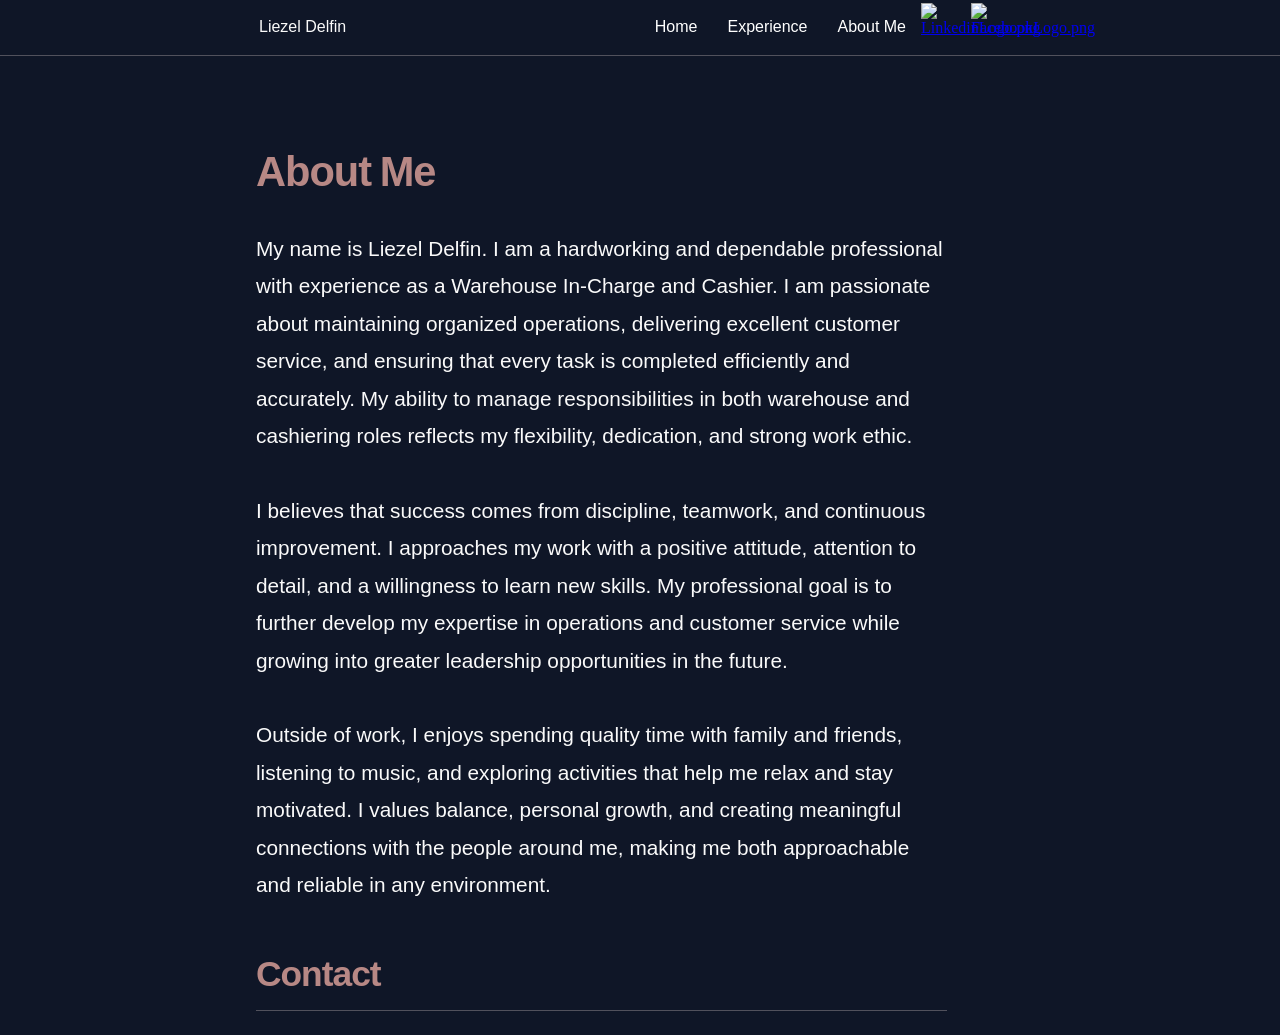
==== About.html @ 56529b36 "Add files via upload" ====
<!DOCTYPE html>
<html lang="en">
<head>
    <meta charset="UTF-8">
    <meta name="viewport" content="width=device-width, initial-scale=1.0">
    <title>About</title>
    <link rel="stylesheet" href="css/liezelcss.css">
</head>
<body>
    <nav>
        <div class="navcontrol">
            <div class="navcontrolleft">
                <div class="Name">
                    <p>Liezel Delfin</p>
                </div>               
            </div>
            
    
            <div class="navcontrolright">
    
                <div class="navigation">
                    <a  href="index.html" >Home</a>
                </div>
                
                <div class="navigation">
                    <a  href="Experience.html" >Experience</a>
                </div>
    
                <div class="navigation">
                    <a  href="About.html" >About Me</a>
                </div>
           
            <!-- New Resume Navigation-->
              
                <div class="nav-logo">
                    <!-- Linkedin -->
                    <a href="https://www.linkedin.com/in/liezel-delfin-66ba1b412/" target="_blank"><img src="image/LinkedinLogo.png" alt="LinkedinLogo.png" style="width: 100%; height: 100%;" ></a>
                </div>
                <!-- Facebook -->
                <div class="nav-logo">
                    <a href="https://www.facebook.com/zellie.nidfel" target="_blank"><img src="image/FacebookLogo.png" alt="FacebookLogo.png" style="width: 100%; height: 100%;" ></a>
                </div>
                
            </div>
        </div>
                   
                </div> 
            </nav>

    <section class="About">
        <div class="container-me">
            <h3>About Me</h3>
            <p>
                My name is Liezel Delfin. I am a hardworking and dependable professional with 
                experience as a Warehouse In-Charge and Cashier. 
                I am passionate about maintaining organized operations, delivering excellent
                customer service, and ensuring that every task is completed efficiently and accurately. 
                My ability to manage responsibilities in both warehouse and cashiering roles reflects my 
                flexibility, dedication, and strong work ethic.
                <br><br>
                I believes that success comes from discipline, teamwork, and continuous improvement.
                I approaches my work with a positive attitude, attention to detail, and a willingness
                to learn new skills. My professional goal is to further develop my expertise in operations
                and customer service while growing into greater leadership opportunities in the future.
                <br><br>
                Outside of work, I enjoys spending quality time with family and friends, listening to music, 
                and exploring activities that help me relax and stay motivated. I values balance, personal growth, 
                and creating meaningful connections with the people around me, making me both approachable and reliable 
                in any environment.
            </p>
        </div>
        <div class="container-contact">
            <h3>Contact</h3>
            <ul class="contact_container">
                <li class="contact">Email: <b>liezeldelfin1028@gmail.com </b></li>
                <li class="contact">Phone No: <b>+639482906249</b></li>
                <li class="contact"><a href="https://www.linkedin.com/in/liezel-delfin-66ba1b412/" target="_blank">Facebook</a></li>
                <li class="contact"><a href="https://www.facebook.com/zellie.nidfel" target="_blank">Linkedin</a></li>
            </ul>
        </div>
        <div class="container-skill">
            <div class="hardskill">
                <h3>Hard Skill</h3>
                <ul class="hard_list">
                    <li class="hl">Inventory Management</li>
                    <li class="hl">Warehouse Operations</li>
                    <li class="hl">Cash Handling & POS Operations</li>
                    <li class="hl">Record Keeping & Documentation</li>
                    <li class="hl">Customer Service</li>
                    <li class="hl">Field Workshop Assistance</li>
                    <li class="hl">Microsoft Office (Word, Excel)</li>
                </ul>
            </div>
            <div class="softskill">
                <h3>Soft Skill</h3>
                <ul class="soft_list">
                    <li class="sl">Communication Skills</li>
                    <li class="sl">Teamwork & Collaboration</li>
                    <li class="sl">Time Management</li>
                    <li class="sl">Problem-Solving</li>
                    <li class="sl">Attention to Detail</li>
                    <li class="sl">Adaptability</li>
                    <li class="sl">Reliability & Responsibility</li>
                </ul>
            </div>
            

        </div>

        <div id="extend">
            <p>&copy; 2026 Liezel Delfin. All Rights Reserved</p>
        </div>
       
    </section>



</body>
</html>
---- css/liezelcss.css ----
*{
    margin: 0;
    padding: 0;
    
    
}

html{
  height: 100%;
  width: 100%;
  overflow: hidden;
   
}
 
body {
    background-color: rgb(15, 22, 39);
    min-height: 100%;
    width: 100%;
    overflow: hidden;

    
}

nav{
    background-color:rgb(15, 22, 39) ;
    height: 100%;
    width: 100%;
    max-height: 55px;
   position: fixed;
   border-bottom: 1px solid rgba(236, 217, 216,0.3 );
   
    
}

.Name{
    height: 100%;
    width: 100%;
}

.Name p{
    color: rgb(250, 250, 250);
    font-family: 'Gill Sans', 'Gill Sans MT', Calibri, 'Trebuchet MS', sans-serif;
    font-size: 40px;
    font-size: 100%;
}

.nav-logo{
    width: 100%;
    height: 100%;
    max-width: 50px;
    max-height: 50px;
     display: inline-block;
     
}

.navcontrol .navcontrolleft, .navcontrolright{
    margin: 100%;
    margin: 3px;
    
    

}



.navcontrolleft{
    position: fixed;
    left: 20%;
    vertical-align: middle;
    padding-top: 100%;
    padding-top: 15px;
    

   }


   .navcontrolright{
    display:inline-flex;
    vertical-align: middle;
    position: fixed;
    right: 20%;
    
   }

   .navcontrolright .navigation{
    padding-top: 100%;
    padding: 15px;
    color: rgb(250, 250, 250);
    font-family: 'Gill Sans', 'Gill Sans MT', Calibri, 'Trebuchet MS', sans-serif;
    font-size: 40px;
    font-size: 100%;
   }

.navigation a{

    text-decoration: none;
    color: white;
}
.navigation a:hover{
    color: rgb(183, 136, 133);
    font-weight: 700;
    border: 0;
  }

/* Body */



.intro-image {

    max-width: 487px;
    max-height: 650px;
}

.intro-image{
    
  width: 50%;
  max-width: 389px;
  height:520px;
  
  float: right;
  position: relative;

  
  }
  
  
  .intro-image img{
    border-radius: 10px ;
      border-right: 3px solid rgb(183, 136, 133);
      border-bottom: 3px solid rgb(183, 136, 133);
      padding-right: 10px;
      padding-bottom: 10px;
      
  }
  


.intro-container{
    width: 60%;
    left: 20%;
    right: 15%;
    top: 15%;
    padding-top: 0px;
    position: fixed;

    
  }

  .intro-info{
    width: 50%;
    max-width: 500px;
   height: 100%;
   max-height: 400px;
    color: white;
   float: left;
position: relative;
color: rgb(250, 250, 250);
    font-family: 'Gill Sans', 'Gill Sans MT', Calibri, 'Trebuchet MS', sans-serif;
    font-size: 150%;
    line-height: 1.5;
    word-spacing: 2px;

  }
  .intro-info h1{

    word-spacing: 0px;

  }

  mark.liezel_hl{
    background: none;
    color: rgb(183, 136, 133);
  }

  .shortcut a{
    text-decoration: none;
    
    padding-right: 10px;
    color: rgb(183, 136, 133);
    font-family: 'Gill Sans', 'Gill Sans MT', Calibri, 'Trebuchet MS', sans-serif;
    font-size: 100%;
    font-weight: 1000;
    
}
.shortcut a:hover{
    color: rgb(236, 217, 216);
    font-weight: 2000;
    text-decoration: underline;
    border: 0;
  }
  

  /* About Me */

  .About{
    width: 60%;
    left: 20%;
    right: 15%;
    top: 15%;
    height: 100%;
    padding-top: 0px;
    position: absolute;
    overflow-y: auto;
    
  }

  .container-me{
    color: rgb(250, 250, 250);
    font-family: 'Gill Sans', 'Gill Sans MT', Calibri, 'Trebuchet MS', sans-serif;
    font-size: 130%;
    line-height: 1.8;
    word-spacing: 1.5 px;
    padding-right: 10%;
    padding-bottom: 5%;
  }

  .container-me h3{

    color: rgb(183, 136, 133);
    font-family: 'Segoe UI', Tahoma, Geneva, Verdana, sans-serif;
    font-size: 200%;
    font-weight: 2000;
    padding-bottom: 20px;
    letter-spacing: -1px;
    word-spacing: -2px;
  }

.container-contact{
    color: rgb(250, 250, 250);
    font-family: 'Gill Sans', 'Gill Sans MT', Calibri, 'Trebuchet MS', sans-serif;
    font-size: 130%;
    line-height: 1.8;
    word-spacing: 1.5 px;
    
   
}

.container-contact   h3{

    color: rgb(183, 136, 133);
    font-family: 'Segoe UI', Tahoma, Geneva, Verdana, sans-serif;
    font-size: 170%;
    font-weight: 1500;
    padding-bottom: 5px;
    letter-spacing: -1px;
    word-spacing: -2px;
    border-bottom: 1px solid rgba(236, 217, 216,0.3);
    width: 90%;
    
  }

.contact_container{
    padding-top: 20px;
    padding-bottom: 20px;
    padding-left: 10px;
}

  .contact_container li a{
    font-weight: bold;
    text-decoration-style: dotted ;
    color: rgb(183, 136, 133);
    
  }

  .contact_container li a:hover{
    background-color: rgb(52, 70, 114);
    text-decoration-style: dotted ;
    color: rgb(183, 136, 133);
    border-radius: 5px;
  }


  .hardskill{
    color: rgb(250, 250, 250);
    font-family: 'Gill Sans', 'Gill Sans MT', Calibri, 'Trebuchet MS', sans-serif;
    font-size: 130%;
    line-height: 1.8;
    word-spacing: 1.5 px;
    
    
}
.hard_list{
    padding-top: 20px;
    padding-bottom: 20px;
    padding-left: 10px;
}

.hardskill  h3{

    color: rgb(183, 136, 133);
    font-family: 'Segoe UI', Tahoma, Geneva, Verdana, sans-serif;
    font-size: 170%;
    font-weight: 1500;
    padding-bottom: 5px;
    letter-spacing: -1px;
    word-spacing: -2px;
    border-bottom: 1px solid rgba(236, 217, 216,0.3);
    width: 90%;
    
  }

  .softskill{
    color: rgb(250, 250, 250);
    font-family: 'Gill Sans', 'Gill Sans MT', Calibri, 'Trebuchet MS', sans-serif;
    font-size: 130%;
    line-height: 1.8;
    word-spacing: 1.5 px;
    
    
}
.soft_list{
    padding-top: 20px;
    padding-bottom: 20px;
    padding-left: 10px;
}

.softskill  h3{

    color: rgb(183, 136, 133);
    font-family: 'Segoe UI', Tahoma, Geneva, Verdana, sans-serif;
    font-size: 170%;
    font-weight: 1500;
    padding-bottom: 5px;
    letter-spacing: -1px;
    word-spacing: -2px;
    border-bottom: 1px solid rgba(236, 217, 216,0.3);
    width: 90%;
    
  }

  ::-webkit-scrollbar{
    width: 1px;
  }


/* Experience */


.container-exp{
    width: 60%;
    left: 20%;
    right: 15%;
    top: 15%;
    height: 100%;
    padding-top: 0px;
    position: absolute;
    overflow-y: auto;
    
  }

  .contain-exp{

    color: rgb(250, 250, 250);
    font-family: 'Gill Sans', 'Gill Sans MT', Calibri, 'Trebuchet MS', sans-serif;
    font-size: 130%;
    line-height: 1.8;
    word-spacing: 1.5 px;
    padding-right: 10%;
    padding-bottom: 5%;
  }

 .exp{
    border-bottom: 1px solid rgba(236, 217, 216,0.3 );
    width: 30%;
    padding-bottom: 2%;
 }

  .container-exp h2{

    color: rgb(183, 136, 133);
    font-family: 'Segoe UI', Tahoma, Geneva, Verdana, sans-serif;
    font-size: 150%;
    font-weight: 2000;
    padding-bottom: 5px;
    letter-spacing: -1px;
    word-spacing: -2px;
  }

  #extend{
    margin-top: 5%;
    margin-bottom: 10%;
    color: rgb(250, 250, 250);
    font-family: 'Gill Sans', 'Gill Sans MT', Calibri, 'Trebuchet MS', sans-serif;
    font-size: 130%;
    line-height: 1.8;
    word-spacing: 1.5 px;
    padding-right: 10%;
    padding-bottom: 5%;
  }
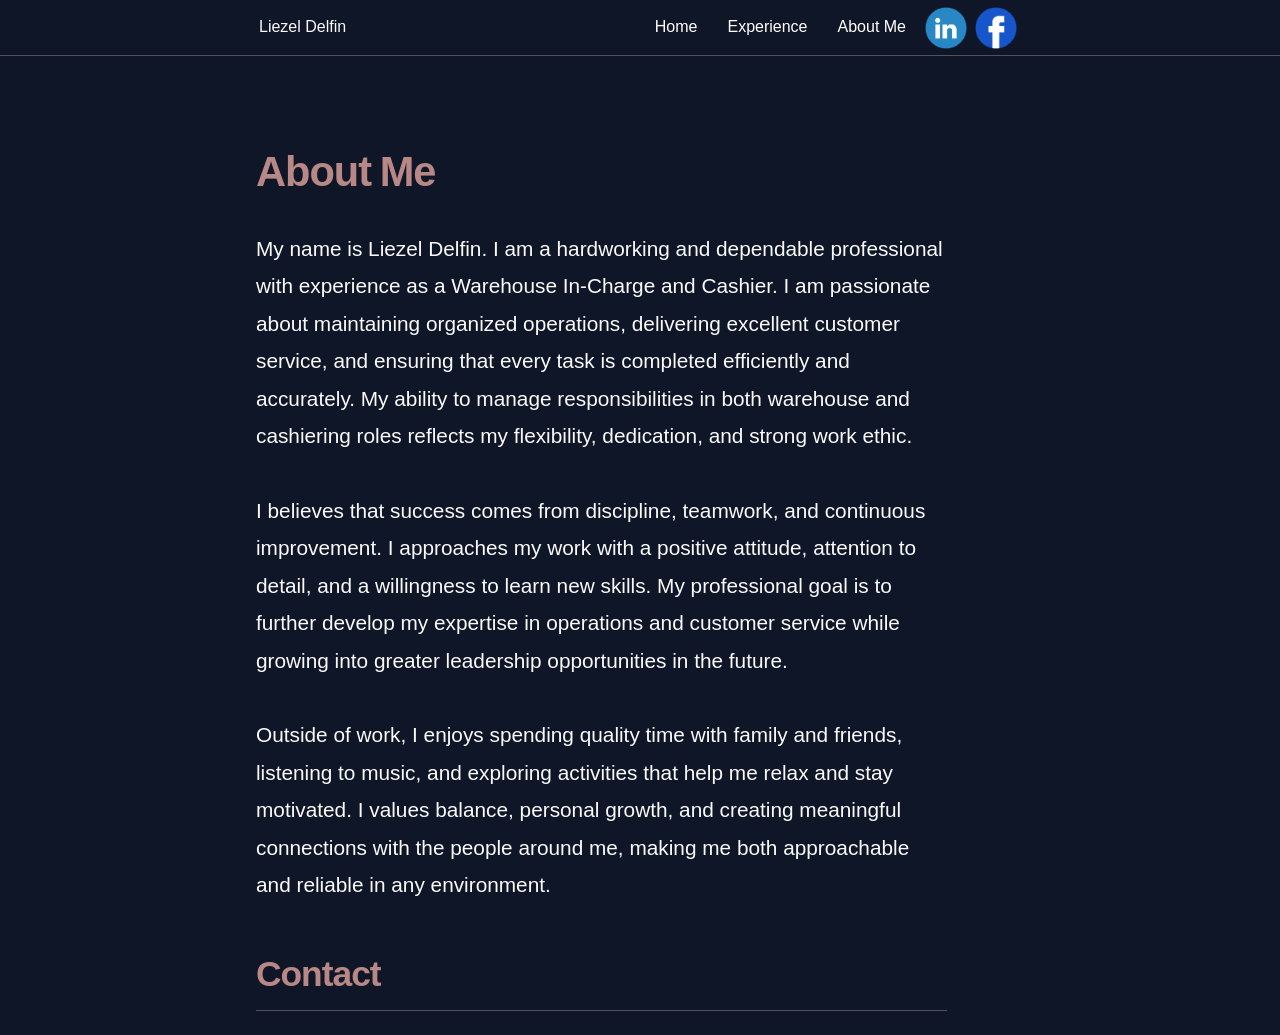
==== commit 9823938e: "Update About.html" ====
--- a/About.html
+++ b/About.html
@@ -34,11 +34,11 @@
               
                 <div class="nav-logo">
                     <!-- Linkedin -->
-                    <a href="https://www.linkedin.com/in/liezel-delfin-66ba1b412/" target="_blank"><img src="image/LinkedinLogo.png" alt="LinkedinLogo.png" style="width: 100%; height: 100%;" ></a>
+                    <a href="https://www.linkedin.com/in/liezel-delfin-66ba1b412/" target="_blank"><img src="Image/LinkedinLogo.png" alt="LinkedinLogo.png" style="width: 100%; height: 100%;" ></a>
                 </div>
                 <!-- Facebook -->
                 <div class="nav-logo">
-                    <a href="https://www.facebook.com/zellie.nidfel" target="_blank"><img src="image/FacebookLogo.png" alt="FacebookLogo.png" style="width: 100%; height: 100%;" ></a>
+                    <a href="https://www.facebook.com/zellie.nidfel" target="_blank"><img src="Image/FacebookLogo.png" alt="FacebookLogo.png" style="width: 100%; height: 100%;" ></a>
                 </div>
                 
             </div>
@@ -116,4 +116,4 @@
 
 
 </body>
-</html>+</html>
